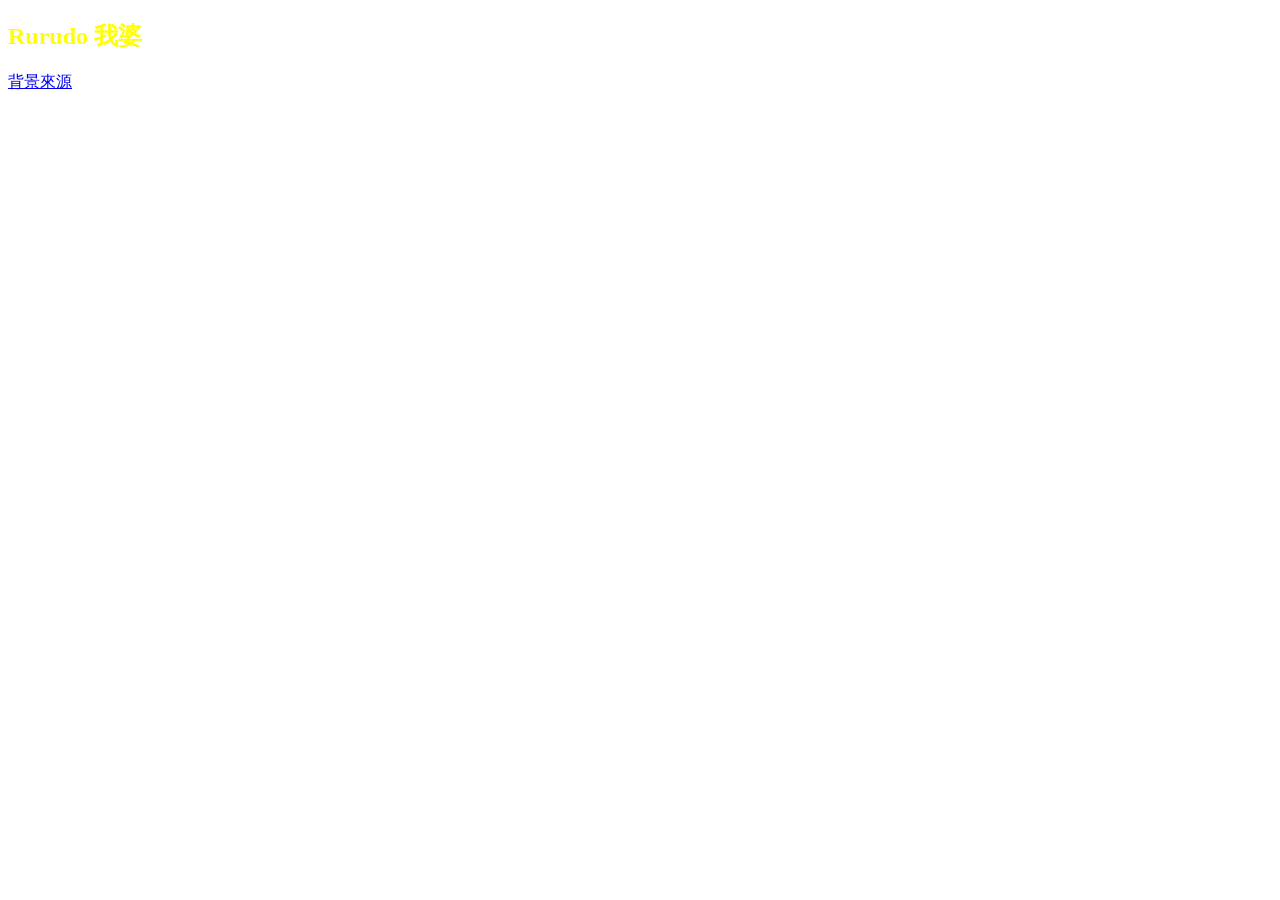
==== index.html @ f9501c74 "Add files via upload" ====
<!DOCTYPE html>
<html>
    <head>
        <style>
        body {
            background-image: url('https://pbs.twimg.com/media/FdPN8a_WYAIbcpm.png');              
            background-repeat: no-repeat;
        }
        h2 {  
            color: yellow;
            }            
        </style>
    </head>
    <body>
        <h2>Rurudo 我婆</h2>
        <a href="https://twitter.com/Dino_illus/status/1572827153062035463" target="_blank">背景來源</a>
    </body>
</html>
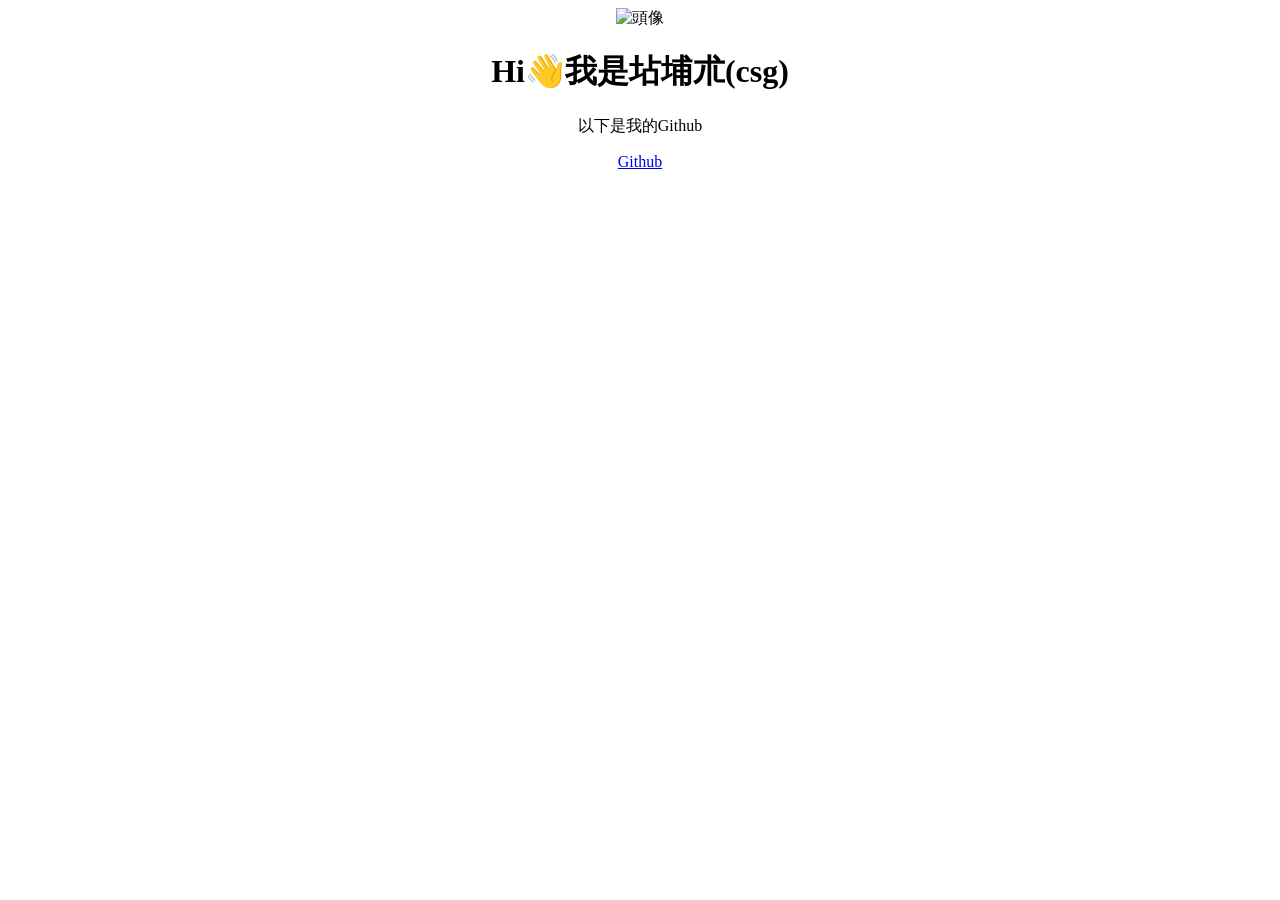
==== commit bc010bd9: "css" ====
--- a/index.html
+++ b/index.html
@@ -1,19 +1,24 @@
 <!DOCTYPE html>
 <html>
     <head>
-        <style>
-        body {
-            background-image: url('https://pbs.twimg.com/media/FdPN8a_WYAIbcpm.png');              
-            background-repeat: no-repeat;
-        }
-        h2 {  
-            color: yellow;
-            }            
-        </style>
+        <link rel="icon" href="https://raw.githubusercontent.com/chikenscrach/chikenscrach.github.io/main/favicon.png" type="image/x-icon">
+        <link rel="stylesheet" type="text/css" href="style.css">
+        <title>Rurudo My Beloved</title>
+        <meta property="og:title" content="Rurudo我婆">
+        <meta property="og:description" content="Rurudo可愛Rurudo務實">
+        <meta property="og:url" content="https://chikenscrach.github.io">
+        <meta property="og:image" content="https://raw.githubusercontent.com/chikenscrach/chikenscrach.github.io/main/image.png">
+        <meta property="og:type" content="website">
+        <meta property="og:site_name" content="Rurudo My Beloved">
     </head>
-    <body>
-        <h2>Rurudo 我婆</h2>
-        <a href="https://twitter.com/Dino_illus/status/1572827153062035463" target="_blank">背景來源</a>
+    <body align="center">
+        <div class="background">
+            <div class="content">
+                <img src="https://raw.githubusercontent.com/chikenscrach/chikenscrach.github.io/main/rurudo.png" alt="頭像" class="avatar">
+                <h1>Hi👋我是坫埔朮(csg)</h1>
+                <p>以下是我的Github</p>
+                <a href="https://github.com/chikenscrach" class="button">Github</a>
+            </div>
+        </div>
     </body>
-</html>
-
+</html>
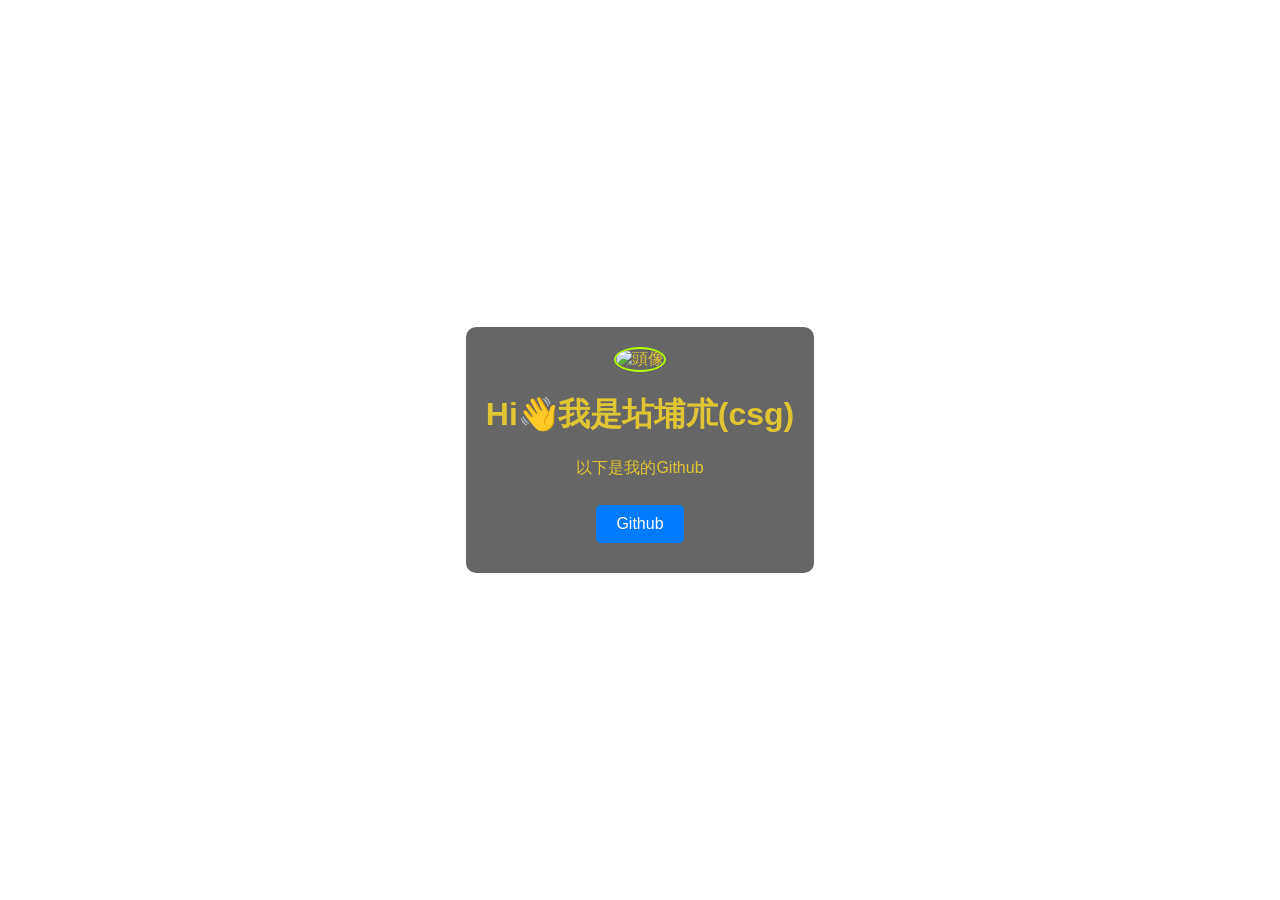
==== commit 30959f59: "Update index.html" ====
--- a/index.html
+++ b/index.html
@@ -2,7 +2,7 @@
 <html>
     <head>
         <link rel="icon" href="https://raw.githubusercontent.com/chikenscrach/chikenscrach.github.io/main/favicon.png" type="image/x-icon">
-        <link rel="stylesheet" type="text/css" href="style.css">
+        <link rel="stylesheet" type="text/css" href="styles.css">
         <title>Rurudo My Beloved</title>
         <meta property="og:title" content="Rurudo我婆">
         <meta property="og:description" content="Rurudo可愛Rurudo務實">
@@ -21,4 +21,4 @@
             </div>
         </div>
     </body>
-</html>+</html>
--- a/styles.css
+++ b/styles.css
@@ -0,0 +1,73 @@
+@import url('https://fonts.googleapis.com/css2?family=Noto+Serif+TC&display=swap');
+body {
+    margin: 0;
+    padding: 0;
+    font-family: 'Noto Sans TC', 'Arial', sans-serif; 
+    background-color: rgb(37, 171, 233), 255, 255); 
+}
+
+.background {
+    background-image: url('https://pbs.twimg.com/media/FdPN8a_WYAIbcpm.png'); 
+    background-size: cover;
+    background-position: center;
+    background-attachment: fixed; 
+    height: 100vh;
+    display: flex;
+    align-items: center;
+    justify-content: center;
+}
+
+.content {
+    text-align: center;
+    color: #e0c632; 
+    background-color: rgba(0, 0, 0, 0.6); 
+    padding: 20px;
+    border-radius: 10px;
+}
+
+img {
+    width: 100px; 
+    border-radius: 50%; 
+}
+
+a {
+    color: #00f; 
+    text-decoration: none;
+    margin: 0 10px;
+}
+
+.button {
+    display: inline-block;
+    padding: 10px 20px;
+    background-color: #007bff; 
+    color: #fff; 
+    border: none;
+    border-radius: 5px;
+    text-decoration: none;
+    transition: background-color 0.3s, transform 0.2s;
+    cursor: pointer;
+    margin: 10px;
+}
+
+.button:hover {
+    background-color: #0056b3; 
+    transform: scale(1.05); 
+}
+
+.button:active {
+    background-color: #003e80; 
+    transform: scale(0.95); 
+}
+
+.avatar {
+    width: 100px; 
+    height: 100px;
+    border: 2px solid #b3ff00; 
+    border-radius: 50%; 
+    transition: border-color 0.3s, transform 0.2s;
+}
+
+.avatar:hover {
+    border-color: #51b300; 
+    transform: scale(1.1); 
+}
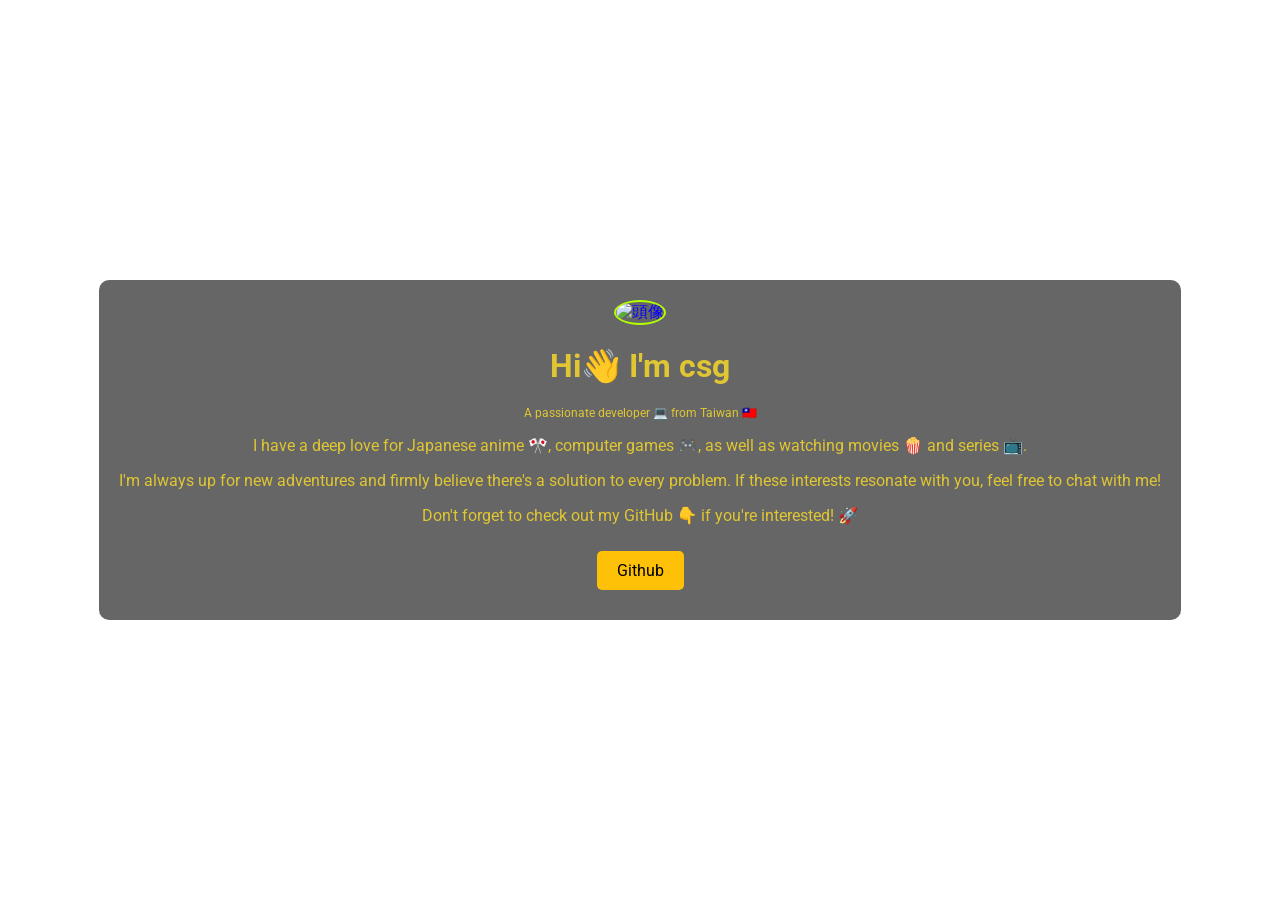
==== commit 4de8827a: "add more info" ====
--- a/index.html
+++ b/index.html
@@ -1,24 +1,29 @@
 <!DOCTYPE html>
 <html>
-    <head>
-        <link rel="icon" href="https://raw.githubusercontent.com/chikenscrach/chikenscrach.github.io/main/favicon.png" type="image/x-icon">
-        <link rel="stylesheet" type="text/css" href="styles.css">
-        <title>Rurudo My Beloved</title>
-        <meta property="og:title" content="Rurudo我婆">
-        <meta property="og:description" content="Rurudo可愛Rurudo務實">
-        <meta property="og:url" content="https://chikenscrach.github.io">
-        <meta property="og:image" content="https://raw.githubusercontent.com/chikenscrach/chikenscrach.github.io/main/image.png">
-        <meta property="og:type" content="website">
-        <meta property="og:site_name" content="Rurudo My Beloved">
-    </head>
-    <body align="center">
-        <div class="background">
-            <div class="content">
-                <img src="https://raw.githubusercontent.com/chikenscrach/chikenscrach.github.io/main/rurudo.png" alt="頭像" class="avatar">
-                <h1>Hi👋我是坫埔朮(csg)</h1>
-                <p>以下是我的Github</p>
-                <a href="https://github.com/chikenscrach" class="button">Github</a>
-            </div>
-        </div>
-    </body>
-</html>
+  <head>
+    <link rel="icon" href="https://raw.githubusercontent.com/chikenscrach/chikenscrach.github.io/main/favicon.png" type="image/x-icon">
+    <link rel="stylesheet" type="text/css" href="styles.css">
+    <title>Rurudo My Beloved</title>
+    <meta property="og:title" content="Rurudo我婆">
+    <meta property="og:description" content="Rurudo可愛Rurudo務實">
+    <meta property="og:url" content="https://chikenscrach.github.io">
+    <meta property="og:image" content="https://raw.githubusercontent.com/chikenscrach/chikenscrach.github.io/main/image.png">
+    <meta property="og:type" content="website">
+    <meta property="og:site_name" content="Rurudo My Beloved">
+  </head>
+  <body align="center">
+    <div class="background">
+      <div class="content">
+        <a href="https://lookup.guru/578079000086446090" target="_blank">
+            <img src="https://raw.githubusercontent.com/chikenscrach/chikenscrach.github.io/main/rurudo.png" alt="頭像" class="avatar">
+        </a>
+        <h1>Hi👋 I'm csg</h1>
+        <p style="font-size: 12px;">A passionate developer 💻 from Taiwan 🇹🇼</p>
+        <p>I have a deep love for Japanese anime 🎌, computer games 🎮, as well as watching movies 🍿 and series 📺.</p>
+        <p>I'm always up for new adventures and firmly believe there's a solution to every problem. If these interests resonate with you, feel free to chat with me!</p>
+        <p>Don't forget to check out my GitHub 👇 if you're interested! 🚀</p>
+        <a href="https://github.com/chikenscrach" class="button" target="_blank">Github</a>
+      </div>
+    </div>
+  </body>
+</html>
--- a/styles.css
+++ b/styles.css
@@ -1,8 +1,8 @@
-@import url('https://fonts.googleapis.com/css2?family=Noto+Serif+TC&display=swap');
+@import url('https://fonts.googleapis.com/css2?family=Roboto&display=swap');
 body {
     margin: 0;
     padding: 0;
-    font-family: 'Noto Sans TC', 'Arial', sans-serif; 
+    font-family: 'Roboto', sans-serif, 'Arial'; 
     background-color: rgb(37, 171, 233), 255, 255); 
 }
 
@@ -39,8 +39,8 @@
 .button {
     display: inline-block;
     padding: 10px 20px;
-    background-color: #007bff; 
-    color: #fff; 
+    background-color: #ffc107; 
+    color: #000000;
     border: none;
     border-radius: 5px;
     text-decoration: none;
@@ -50,14 +50,16 @@
 }
 
 .button:hover {
-    background-color: #0056b3; 
-    transform: scale(1.05); 
+    background-color: #ff9800; 
+    transform: scale(1.05);
+    box-shadow: 0 0 10px rgba(0, 0, 0, 0.2); 
 }
 
 .button:active {
-    background-color: #003e80; 
-    transform: scale(0.95); 
+    background-color: #ff6600; 
+    transform: scale(0.95);
 }
+
 
 .avatar {
     width: 100px; 
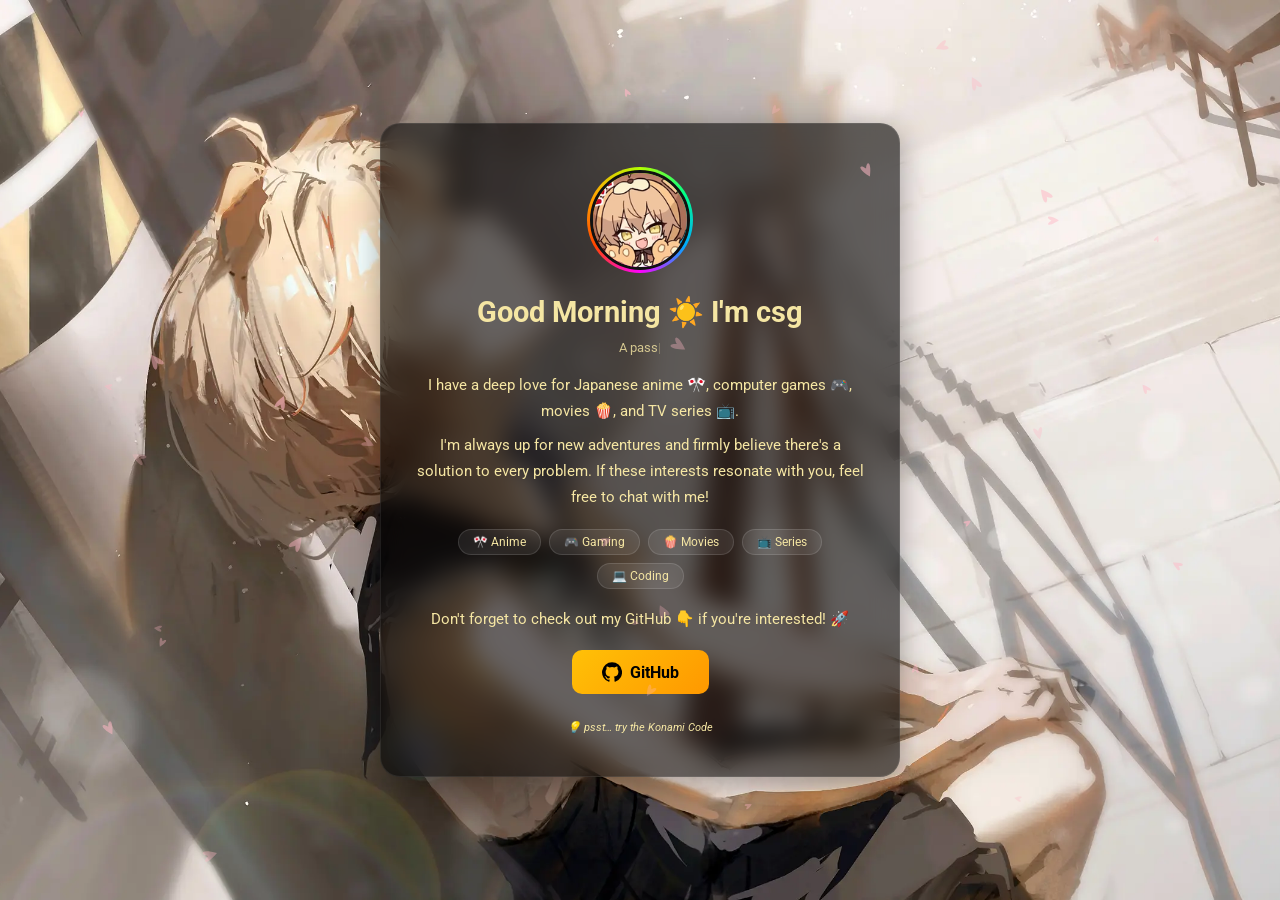
==== commit f7162515: "docs: 增加 README.md 並同步專案結構" ====
--- a/index.html
+++ b/index.html
@@ -1,29 +1,108 @@
 <!DOCTYPE html>
-<html>
+<html lang="zh-TW">
   <head>
-    <link rel="icon" href="https://raw.githubusercontent.com/chikenscrach/chikenscrach.github.io/main/favicon.png" type="image/x-icon">
-    <link rel="stylesheet" type="text/css" href="styles.css">
+    <meta charset="UTF-8" />
+    <meta name="viewport" content="width=device-width, initial-scale=1.0" />
+    <meta name="description" content="Hi, I'm csg — a passionate developer from Taiwan who loves anime, games, movies and series." />
+    <meta name="theme-color" content="#1a1a2e" />
+
+    <link rel="icon" href="image/favicon.png" type="image/png" />
+    <link rel="preconnect" href="https://fonts.googleapis.com" />
+    <link rel="preconnect" href="https://fonts.gstatic.com" crossorigin />
+    <link href="https://fonts.googleapis.com/css2?family=Roboto:wght@400;700&display=swap" rel="stylesheet" />
+    <link rel="stylesheet" href="styles.css" />
+	<link rel="manifest" href="manifest.json">
+	<link rel="apple-touch-icon" href="icons/icon-192.png">
+
     <title>Rurudo My Beloved</title>
-    <meta property="og:title" content="Rurudo我婆">
-    <meta property="og:description" content="Rurudo可愛Rurudo務實">
-    <meta property="og:url" content="https://chikenscrach.github.io">
-    <meta property="og:image" content="https://raw.githubusercontent.com/chikenscrach/chikenscrach.github.io/main/image.png">
-    <meta property="og:type" content="website">
-    <meta property="og:site_name" content="Rurudo My Beloved">
+
+    <meta property="og:title"     content="Rurudo我婆" />
+    <meta property="og:description" content="Rurudo可愛Rurudo務實" />
+    <meta property="og:url"       content="https://chikenscrach.github.io" />
+    <meta property="og:image"     content="image/image.png" />
+    <meta property="og:type"      content="website" />
+    <meta property="og:site_name" content="Rurudo My Beloved" />
   </head>
-  <body align="center">
-    <div class="background">
-      <div class="content">
-        <a href="https://lookup.guru/578079000086446090" target="_blank">
-            <img src="https://raw.githubusercontent.com/chikenscrach/chikenscrach.github.io/main/rurudo.png" alt="頭像" class="avatar">
+
+  <body>
+    <!-- 🌸 Sakura Canvas -->
+    <canvas id="sakura" aria-hidden="true"></canvas>
+
+    <main class="background">
+      <div class="content" id="card">
+
+        <!-- Avatar -->
+        <a href="https://vaultcord.com/tools/discord-id-lookup?prefill=578079000086446090" target="_blank" rel="noopener noreferrer" aria-label="Discord Profile">
+          <div class="avatar-wrapper">
+            <img
+              src="image/rurudo.png"
+              alt="csg's avatar"
+              class="avatar"
+              width="100"
+              height="100"
+            />
+          </div>
         </a>
-        <h1>Hi👋 I'm csg</h1>
-        <p style="font-size: 12px;">A passionate developer 💻 from Taiwan 🇹🇼</p>
-        <p>I have a deep love for Japanese anime 🎌, computer games 🎮, as well as watching movies 🍿 and series 📺.</p>
-        <p>I'm always up for new adventures and firmly believe there's a solution to every problem. If these interests resonate with you, feel free to chat with me!</p>
+
+        <!-- Dynamic Greeting -->
+        <h1 id="greeting">Hi👋 I'm csg</h1>
+
+        <!-- Typed Subtitle -->
+        <p class="subtitle" id="subtitle">A passionate developer 💻 from Taiwan 🇹🇼</p>
+
+        <!-- Bio -->
+        <p>
+          I have a deep love for Japanese anime 🎌, computer games 🎮,
+          movies 🍿, and TV series 📺.
+        </p>
+        <p>
+          I'm always up for new adventures and firmly believe there's a
+          solution to every problem. If these interests resonate with you,
+          feel free to chat with me!
+        </p>
+
+        <!-- Interest Tags -->
+        <div class="tags">
+          <span class="tag">🎌 Anime</span>
+          <span class="tag">🎮 Gaming</span>
+          <span class="tag">🍿 Movies</span>
+          <span class="tag">📺 Series</span>
+          <span class="tag">💻 Coding</span>
+        </div>
+
+        <!-- CTA -->
         <p>Don't forget to check out my GitHub 👇 if you're interested! 🚀</p>
-        <a href="https://github.com/chikenscrach" class="button" target="_blank">Github</a>
+
+        <div class="button-group">
+          <a href="https://github.com/chikenscrach" class="button" target="_blank" rel="noopener noreferrer">
+            <svg class="button-icon" viewBox="0 0 24 24" fill="currentColor" aria-hidden="true">
+              <path d="M12 .3a12 12 0 00-3.8 23.38c.6.12.82-.26.82-.58v-2.02c-3.34.73-4.04-1.61-4.04-1.61a3.18 3.18 0 00-1.33-1.76c-1.09-.74.08-.73.08-.73a2.52 2.52 0 011.84 1.24 2.56 2.56 0 003.5 1 2.56 2.56 0 01.76-1.61c-2.67-.3-5.47-1.33-5.47-5.93a4.64 4.64 0 011.24-3.22 4.3 4.3 0 01.12-3.18s1-.32 3.3 1.23a11.38 11.38 0 016 0c2.28-1.55 3.28-1.23 3.28-1.23a4.3 4.3 0 01.12 3.18 4.64 4.64 0 011.24 3.22c0 4.61-2.81 5.63-5.48 5.92a2.87 2.87 0 01.82 2.23v3.29c0 .32.21.7.82.58A12 12 0 0012 .3z"/>
+            </svg>
+            GitHub
+          </a>
+        </div>
+
+        <!-- Easter‑egg hint -->
+        <p class="hint" id="hint">💡 psst… try the Konami Code</p>
       </div>
-    </div>
+    </main>
+
+    <!-- Toast -->
+    <div id="toast" class="toast" role="alert" aria-live="polite"></div>
+
+    <script src="script.js"></script>
+	<script type="application/ld+json">
+	{
+	  "@context": "https://schema.org",
+	  "@type": "Person",
+	  "name": "csg",
+	  "url": "https://chikenscrach.github.io",
+	  "sameAs": [
+		"https://github.com/chikenscrach"
+	  ],
+	  "description": "A passionate developer from Taiwan",
+	  "knowsAbout": ["Web Development", "Anime", "Gaming"]
+	}
+	</script>
   </body>
 </html>
--- a/styles.css
+++ b/styles.css
@@ -1,75 +1,348 @@
-@import url('https://fonts.googleapis.com/css2?family=Roboto&display=swap');
-body {
-    margin: 0;
-    padding: 0;
-    font-family: 'Roboto', sans-serif, 'Arial'; 
-    background-color: rgb(37, 171, 233), 255, 255); 
-}
-
-.background {
-    background-image: url('https://pbs.twimg.com/media/FdPN8a_WYAIbcpm.png'); 
-    background-size: cover;
-    background-position: center;
-    background-attachment: fixed; 
-    height: 100vh;
-    display: flex;
-    align-items: center;
-    justify-content: center;
-}
-
-.content {
-    text-align: center;
-    color: #e0c632; 
-    background-color: rgba(0, 0, 0, 0.6); 
-    padding: 20px;
-    border-radius: 10px;
-}
-
-img {
-    width: 100px; 
-    border-radius: 50%; 
-}
-
-a {
-    color: #00f; 
-    text-decoration: none;
-    margin: 0 10px;
-}
-
-.button {
-    display: inline-block;
-    padding: 10px 20px;
-    background-color: #ffc107; 
-    color: #000000;
-    border: none;
-    border-radius: 5px;
-    text-decoration: none;
-    transition: background-color 0.3s, transform 0.2s;
-    cursor: pointer;
-    margin: 10px;
-}
-
-.button:hover {
-    background-color: #ff9800; 
-    transform: scale(1.05);
-    box-shadow: 0 0 10px rgba(0, 0, 0, 0.2); 
-}
-
-.button:active {
-    background-color: #ff6600; 
-    transform: scale(0.95);
-}
-
-
-.avatar {
-    width: 100px; 
-    height: 100px;
-    border: 2px solid #b3ff00; 
-    border-radius: 50%; 
-    transition: border-color 0.3s, transform 0.2s;
-}
-
-.avatar:hover {
-    border-color: #51b300; 
-    transform: scale(1.1); 
+/* ============================================
+   Reset & Base
+   ============================================ */
+*,
+*::before,
+*::after {
+  box-sizing: border-box;
+}
+
+body {
+  margin: 0;
+  padding: 0;
+  font-family: 'Roboto', Arial, sans-serif;
+  background-color: rgb(37, 171, 233);
+  cursor: url('image/cursor.cur'), auto;
+  overflow-x: hidden;
+  -webkit-font-smoothing: antialiased;
+  -moz-osx-font-smoothing: grayscale;
+}
+
+/* ============================================
+   Sakura Canvas
+   ============================================ */
+#sakura {
+  position: fixed;
+  inset: 0;
+  width: 100%;
+  height: 100%;
+  pointer-events: none;
+  z-index: 10;
+}
+
+/* ============================================
+   Background
+   ============================================ */
+.background {
+  background-image: url('image/bg_by_Dino_illus.webp');
+  background-size: cover;
+  background-position: center;
+  background-attachment: fixed;
+  min-height: 100vh;
+  min-height: 100dvh;
+  display: flex;
+  align-items: center;
+  justify-content: center;
+  padding: 24px;
+}
+
+@supports (-webkit-touch-callout: none) {
+  .background {
+    background-attachment: scroll;
+  }
+}
+
+/* ============================================
+   Content Card
+   ============================================ */
+.content {
+  text-align: center;
+  color: #f5e6a3;
+  background: rgba(0, 0, 0, 0.6);
+  backdrop-filter: blur(12px);
+  -webkit-backdrop-filter: blur(12px);
+  padding: 44px 32px 32px;
+  border-radius: 20px;
+  max-width: 520px;
+  width: 100%;
+  box-shadow:
+    0 8px 32px rgba(0, 0, 0, 0.35),
+    inset 0 0 0 1px rgba(255, 255, 255, 0.08);
+  transition: transform 0.12s ease-out;
+  will-change: transform;
+}
+
+/* ============================================
+   Avatar — Spinning Gradient Ring
+   ============================================ */
+.avatar-wrapper {
+  position: relative;
+  display: inline-block;
+  border-radius: 50%;
+  padding: 3px;
+  transition: transform 0.35s ease;
+}
+
+.avatar-wrapper::before {
+  content: '';
+  position: absolute;
+  inset: 0;
+  border-radius: 50%;
+  background: conic-gradient(
+    #b3ff00, #00ff88, #00aaff,
+    #ff00ff, #ff4400, #ffaa00, #b3ff00
+  );
+  animation: ring-spin 4s linear infinite;
+  z-index: 0;
+}
+
+.avatar-wrapper:hover {
+  transform: scale(1.12);
+}
+
+@keyframes ring-spin {
+  to { transform: rotate(360deg); }
+}
+
+.avatar {
+  position: relative;
+  z-index: 1;
+  display: block;
+  width: 100px;
+  height: 100px;
+  border-radius: 50%;
+  object-fit: cover;
+  border: 3px solid #111;
+}
+
+/* Rainbow mode (Easter-egg activated) */
+.avatar-wrapper.rainbow-mode::before {
+  animation: ring-spin 0.6s linear infinite;
+  background: conic-gradient(
+    red, orange, yellow, green, cyan, blue, violet, red
+  );
+}
+
+/* ============================================
+   Typography
+   ============================================ */
+h1 {
+  margin: 18px 0 6px;
+  font-size: 1.8rem;
+  font-weight: 700;
+}
+
+p {
+  font-size: 0.95rem;
+  line-height: 1.7;
+  margin: 8px 0;
+}
+
+.subtitle {
+  font-size: 0.82rem;
+  opacity: 0.8;
+  margin-bottom: 14px;
+  min-height: 1.4em;
+}
+
+/* Typing cursor */
+.cursor-blink {
+  font-weight: 100;
+  animation: blink 0.75s step-end infinite;
+}
+
+@keyframes blink {
+  50% { opacity: 0; }
+}
+
+/* ============================================
+   Interest Tags
+   ============================================ */
+.tags {
+  display: flex;
+  flex-wrap: wrap;
+  justify-content: center;
+  gap: 8px;
+  margin: 18px 0;
+}
+
+.tag {
+  display: inline-block;
+  padding: 5px 14px;
+  font-size: 0.75rem;
+  background: rgba(255, 255, 255, 0.08);
+  border: 1px solid rgba(255, 255, 255, 0.12);
+  border-radius: 20px;
+  cursor: default;
+  transition: background 0.3s, transform 0.25s;
+  user-select: none;
+}
+
+.tag:hover {
+  background: rgba(255, 255, 255, 0.2);
+  transform: translateY(-3px);
+}
+
+/* ============================================
+   Links
+   ============================================ */
+a {
+  color: #90caf9;
+  text-decoration: none;
+}
+
+a:focus-visible {
+  outline: 2px solid #ffc107;
+  outline-offset: 3px;
+  border-radius: 4px;
+}
+
+/* ============================================
+   Button
+   ============================================ */
+.button-group {
+  margin-top: 18px;
+}
+
+.button {
+  display: inline-flex;
+  align-items: center;
+  gap: 8px;
+  padding: 12px 30px;
+  background: linear-gradient(135deg, #ffc107, #ff9800);
+  color: #000;
+  font-size: 1rem;
+  font-weight: 700;
+  border: none;
+  border-radius: 10px;
+  text-decoration: none;
+  cursor: pointer;
+  transition: transform 0.2s, box-shadow 0.3s;
+}
+
+.button-icon {
+  width: 20px;
+  height: 20px;
+}
+
+.button:hover {
+  transform: translateY(-3px) scale(1.04);
+  box-shadow: 0 6px 24px rgba(255, 152, 0, 0.45);
+}
+
+.button:active {
+  transform: translateY(0) scale(0.97);
+}
+
+/* ============================================
+   Easter-egg Hint
+   ============================================ */
+.hint {
+  font-size: 0.7rem;
+  opacity: 0.3;
+  margin-top: 24px;
+  font-style: italic;
+  cursor: pointer;
+  transition: opacity 0.3s;
+  user-select: none;
+}
+
+.hint:hover {
+  opacity: 0.65;
+}
+
+/* ============================================
+   Toast Notification
+   ============================================ */
+.toast {
+  position: fixed;
+  bottom: 32px;
+  left: 50%;
+  transform: translateX(-50%) translateY(80px);
+  background: rgba(10, 10, 10, 0.88);
+  backdrop-filter: blur(8px);
+  color: #fff;
+  padding: 14px 28px;
+  border-radius: 12px;
+  font-size: 0.95rem;
+  z-index: 9999;
+  opacity: 0;
+  pointer-events: none;
+  transition:
+    transform 0.45s cubic-bezier(0.175, 0.885, 0.32, 1.275),
+    opacity  0.45s ease;
+  white-space: nowrap;
+}
+
+.toast.show {
+  transform: translateX(-50%) translateY(0);
+  opacity: 1;
+}
+
+/* ============================================
+   Confetti
+   ============================================ */
+.confetti {
+  position: fixed;
+  top: -10px;
+  z-index: 9998;
+  pointer-events: none;
+  border-radius: 2px;
+  animation: confetti-fall linear forwards;
+}
+
+@keyframes confetti-fall {
+  0%   { opacity: 1; transform: translateY(0)     translateX(0)              rotate(0deg);   }
+  80%  { opacity: 1; }
+  100% { opacity: 0; transform: translateY(105vh)  translateX(var(--drift,0)) rotate(720deg); }
+}
+
+/* ============================================
+   Stagger Entrance (added by JS)
+   ============================================ */
+.stagger-in {
+  opacity: 0;
+  animation: stagger-up 0.55s ease-out forwards;
+  animation-delay: var(--delay, 0s);
+}
+
+@keyframes stagger-up {
+  from { opacity: 0; transform: translateY(22px); }
+  to   { opacity: 1; transform: translateY(0);    }
+}
+
+/* ============================================
+   Responsive
+   ============================================ */
+@media (max-width: 480px) {
+  .content {
+    padding: 30px 18px 24px;
+  }
+
+  h1 { font-size: 1.35rem; }
+  p  { font-size: 0.85rem;  }
+
+  .tag { font-size: 0.7rem; padding: 4px 10px; }
+}
+
+/* ============================================
+   Reduced Motion
+   ============================================ */
+@media (prefers-reduced-motion: reduce) {
+  .avatar-wrapper::before,
+  .stagger-in,
+  .confetti,
+  .cursor-blink {
+    animation: none;
+  }
+
+  .stagger-in { opacity: 1; transform: none; }
+
+  #sakura { display: none; }
+
+  .avatar-wrapper,
+  .button,
+  .tag {
+    transition: none;
+  }
 }
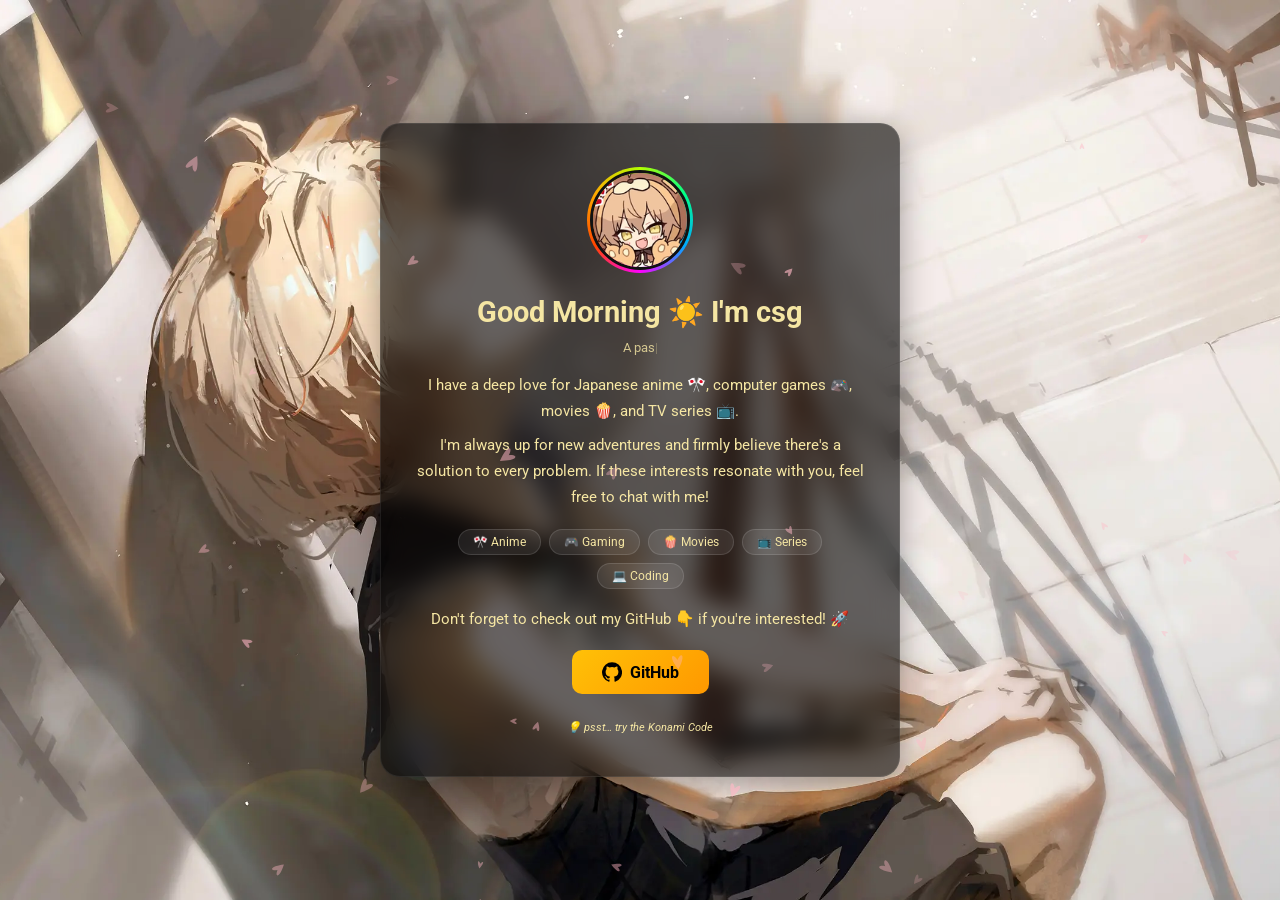
==== commit 55780be8: "ci: update html validator and fix og:image url" ====
--- a/index.html
+++ b/index.html
@@ -19,7 +19,7 @@
     <meta property="og:title"     content="Rurudo我婆" />
     <meta property="og:description" content="Rurudo可愛Rurudo務實" />
     <meta property="og:url"       content="https://chikenscrach.github.io" />
-    <meta property="og:image"     content="image/image.png" />
+    <meta property="og:image"     content="https://chikenscrach.github.io/image/image.png" />
     <meta property="og:type"      content="website" />
     <meta property="og:site_name" content="Rurudo My Beloved" />
   </head>
